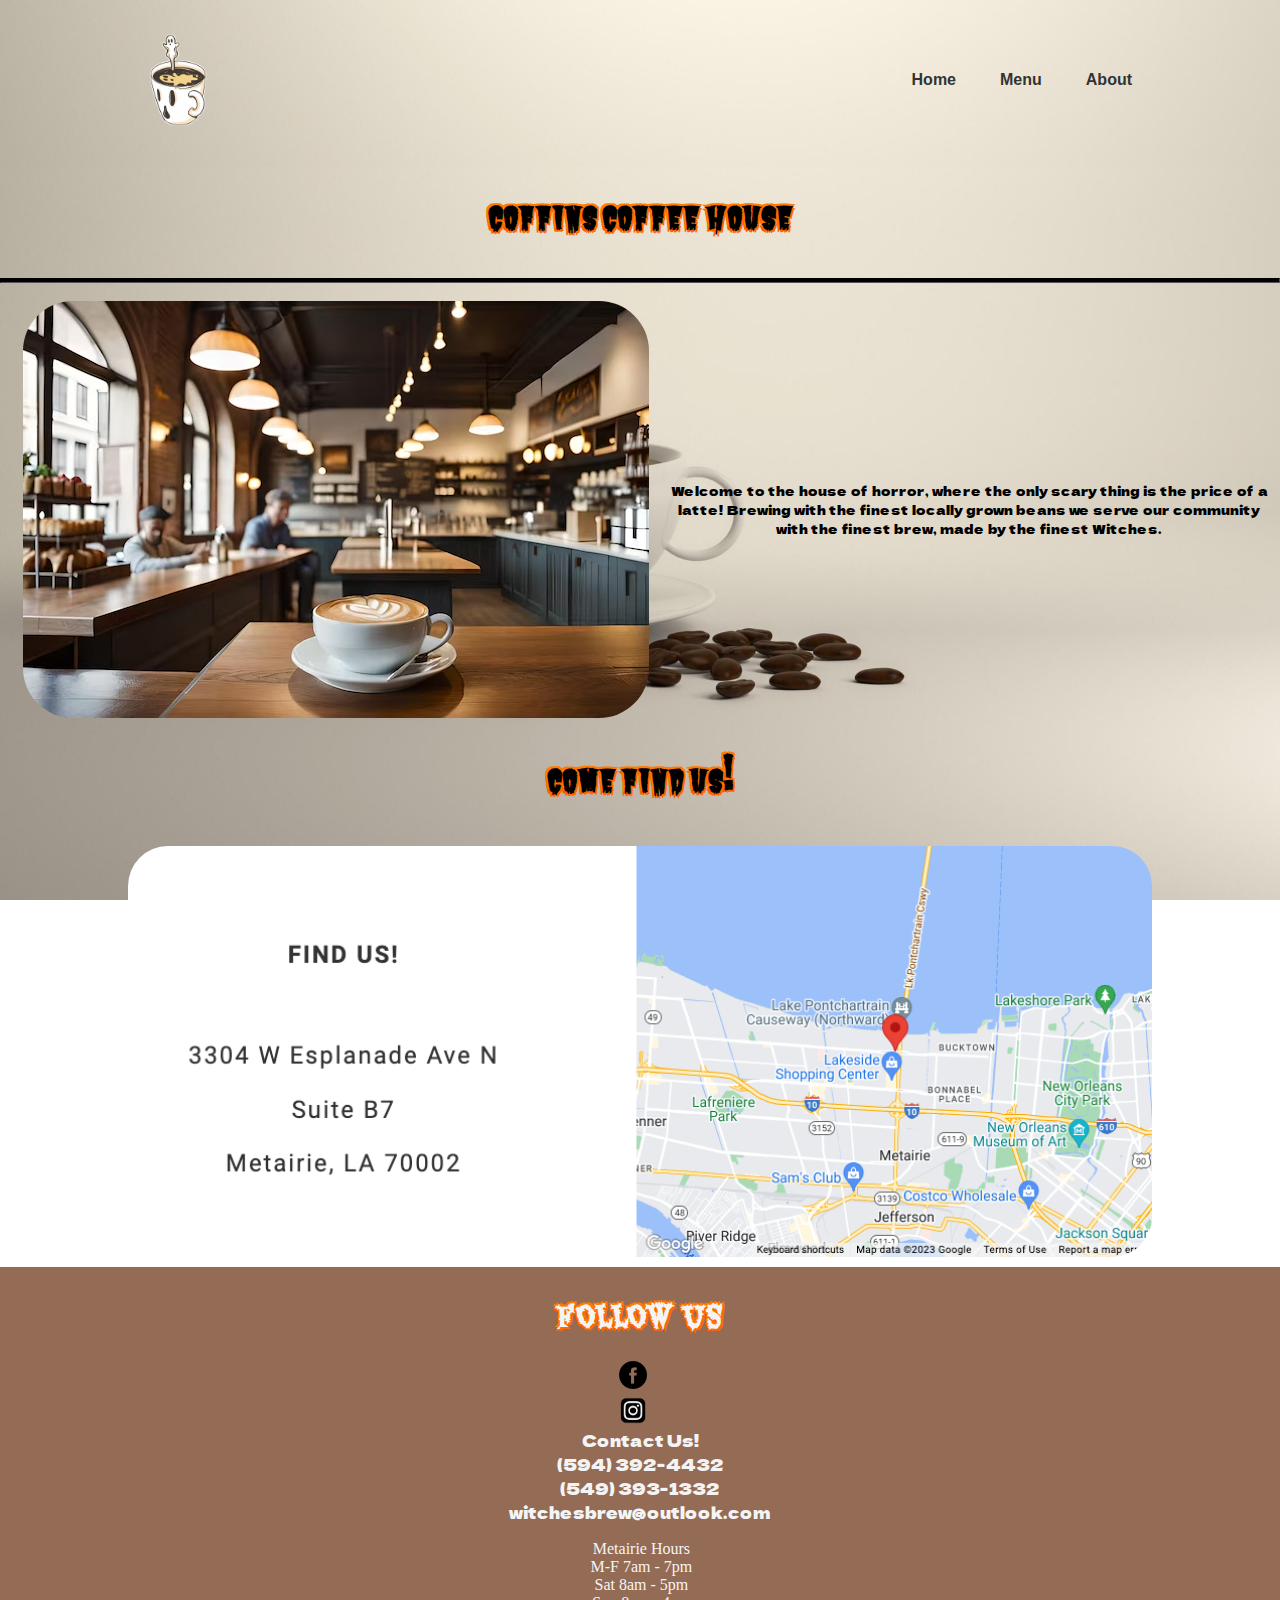
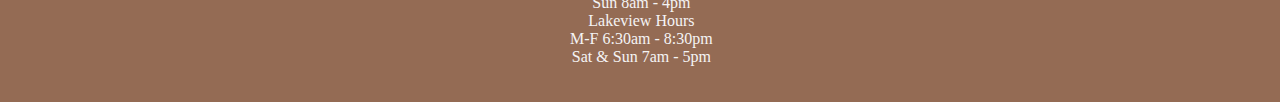
==== home.html @ 3668330a "Add files via upload" ====
<!DOCTYPE html>
<html lang="en">
<head>
    <meta charset="UTF-8">
    <meta name="viewport" content="width=device-width, initial-scale=1.0">
    <title>Home Page</title>
    <link href="styles.css" rel="stylesheet">
</head>
<body>
    <header class="header">
        <div class="logo">
            <img src="logo.png" alt="coffee logo">
            </div>
    <nav>
        <ul class="navbar">
            <li><a href="home.html">Home</a></li>
           <li><a href="index.html">Menu</a></li>
            <li><a href="about.html">About</a></li>
    </nav>
    </header>
    <h3> COFFINS COFFEE HOUSE </h3>
    <hr>
    <section>
    <div class="coffee-shop-image">
        <img src="coffeeshop.png" alt="coffee shop">
        <div class="caption">
            <p>Welcome to the house of horror, where the only scary thing is the price of a latte! Brewing with the finest locally grown beans we serve our community with the finest brew, made by the finest Witches.</p>
        </div>
        </div>

    </section>
    <section>
        <h2>COME FIND US!</h2>
        <div class="location">
        <img src="location.png" alt="location image">
        </div>
    </section>
    <section class="new-section">
        <h1> FOLLOW US</h1>
        <div class="icon">
        <img src="facebook.png" alt="facebook">
        <img src="instagram.png" alt="instagram">
        </div>
        <p>Contact Us!</p><p>(594) 392-4432</p><p>(549) 393-1332</p><p>witchesbrew@outlook.com</p>
        <ul class="hours">Metairie Hours
           <li> M-F  7am - 7pm</li>
           <li> Sat  8am - 5pm</li>
            <li>Sun  8am - 4pm</li>
            <li>Lakeview Hours</li>
            <li>M-F   6:30am - 8:30pm</li>
           <li> Sat & Sun   7am - 5pm</li>
        </ul>
    </section>
</body>
</html>
---- styles.css ----
@import url('https://fonts.googleapis.com/css2?family=Eater&display=swap');
@import url('https://fonts.googleapis.com/css2?family=Butcherman&family=Eater&display=swap');
@import url('https://fonts.googleapis.com/css2?family=Butcherman&family=Dela+Gothic+One&family=Eater&display=swap');

body{
    background: url(beans.png);
    background-size: cover; /* This will make the image cover the entire viewport */
    background-repeat: no-repeat; /* Prevent image repetition */
    background-attachment: fixed; /* Optional: Fixed background */
    /* Additional styles for your body */
    margin: 0; /* Remove default margin */
    padding: 0; /* Remove default padding */
}
.menu{
    width: 80%;
    background-color: rgb(233, 206, 171);                               ;
    margin: 20px;
    margin-left: auto;
    margin-right: auto;
    padding: 20px;
    border-radius: 50px;
    border: 1px solid;
    
}
.navbar {
    list-style-type: none;
    margin: 0;
    padding: 0;
    text-align: right;
}

.navbar li{
    color: rgb(0, 0, 0);
    text-decoration: none;
    display: inline;
    padding: 0px 20px;
    justify-content: space-around;
}
.navbar li a{
transition: all 0.5s ease 0s;
}
.navbar li a:hover{
    color: chocolate;
    }
    
nav a {
    text-decoration: none;
    color: #333;
    font-family:'Franklin Gothic Medium', 'Arial Narrow', Arial, sans-serif;
    font-weight: 600;
    font-size: 1rem;
    
}
.menu-btn {
    display: none; /* Hide the button by default */
    cursor: pointer;
    font-size: 1.5rem;
}
header{
    display: flex;
    justify-content: space-between;
    align-items: center;
    padding: 30px 10%;

}
h1 {
    text-shadow:
    2px 2px 0 rgb(255, 102, 0),    /* Right and bottom */
    -2px -2px 0 rgb(255, 123, 0),   /* Left and top */
     2px -2px 0 rgb(255, 119, 0),   /* Right and top */
    -2px 2px 0 rgb(255, 94, 0); 
    margin-top: 0;
    margin-bottom: 15px;
    text-align: center;
    font-size: 30px;
    font-family: Eater;
}
h2, h3{
    text-shadow:
        2px 2px 0 rgb(255, 102, 0),    /* Right and bottom */
       -2px -2px 0 rgb(255, 123, 0),   /* Left and top */
        2px -2px 0 rgb(255, 119, 0),   /* Right and top */
       -2px 2px 0 rgb(255, 94, 0); 
    font-family: Butcherman;
    font-size: 30px;
    text-align: center;
}
p{
    text-align: center;
    font-family: Dela Gothic One;
    margin: auto;
    font-size: 0.8rem;
}

.established{
    text-align: center;
    font-size: 18px;
    font-family: cursive;
}
.item p{
    display: inline-block;
    margin-top: 5px;
    margin-bottom: 5px;
    font-size: 18px;
}
.price {
    text-align: right;
    width: 25%;
}
.flavor, .dessert{
    text-align: left;
    width: 75%;
}
hr{
    background-color: black;
    border-color: black;
    height: 3px;
}
.icon img{
    display: inline-block;
    margin-left: 48%;
    width: 36px;
}

.logo img{
    display: flex;
    float: left;
    width: 100px;
   
}
.coffee-shop-image {
    display: flex;
    flex: 1;
    padding: 10px;
    width: 100%;
}
.container{
    width: 100%;
    margin-left: auto;
    margin-right: auto;
    padding-left: 0.5rem;
    padding-right: 0.5rem;
}
.new-section {
    background-color: rgb(148, 107, 84); /* Set the background color to brown */
    padding: 20px; /* Add padding for spacing */
    color: rgb(244, 244, 244); /* Set text color to white for better readability */
}
.hours{
    margin-right: 3%;
    justify-content: center;
    text-align: center;
    list-style-type: none;
}
/* Style the content within the new section as needed */
.new-section h2 {
    font-size: 24px; /* Adjust the font size for the heading */
}

.new-section p {
    font-size: 16px; /* Adjust the font size for the paragraph */
}
.coffee-shop-image img {
    border-radius: 50px;
    width: 60%;
    height: auto;
    display: block;
    margin-left: 1%;
    width: 100%;
}
.caption{
    display: flex;
    align-items: center;
    padding: 1%;
    margin: auto;
}
.image-container img {
    float: left; /* Float the image to the left */
    margin-right: 10px; /* Add some spacing between the image and the caption */
}
.image-container {
    width: 100%;
    overflow: hidden; /* Clear any floats within the container */
}
.location img{
    width: 80%;
    display: flex;
    margin: auto;
    border-radius: 50px;
    padding: 10px;
}
.contact-section {
    padding: 20px;
    border-radius: 10px;
    margin-top: 20px;
    box-shadow: 0 2px 4px rgba(0, 0, 0, 0.1);
    text-align: center;
}

.contact-section h2 {
    font-size: 24px;
    margin-bottom: 15px;
    text-align: center;
}

/* Style form elements */
.form-group {
    margin-bottom: 15px;
    text-align: center;
}

.form-group label {
    display: block;
    font-weight: bold;
    margin-bottom: 5px;
}

.form-group input[type="text"],
.form-group input[type="email"],
.form-group input[type="tel"],
.form-group textarea {
    width: 100%;
    padding: 10px;
    border: 1px solid #ccc;
    border-radius: 5px;
    font-size: 16px;
    text-align: center;
}

.form-group textarea {
    resize: vertical;
}

button[type="submit"] {
    background-color: #333;
    color: #fff;
    border: none;
    padding: 10px 20px;
    border-radius: 5px;
    cursor: pointer;
    font-size: 16px;
    transition: background-color 0.3s;
    display: block;
    margin: 0 auto;
}

button[type="submit"]:hover {
    background-color: chocolate;
}
@media screen and (min-width: 768px) {
.menu{
    min-width: 768px;
}
.navbar{
    min-width: 768px;
}
   .caption{
    display: inline-block;
    
   }
   .header{
    min-width: 768px;
   }
   
}
@media screen and (max-width: 600px){
    .coffee-shop-image {
        display: block; /* Display the image as a block element */
        margin: 0 auto; /* Center the image horizontally */
        text-align: center; /* Center the text below the image */
      }
    
      .coffee-shop-image img {
        max-width: 100%; /* Make the image responsive within its container */
        height: auto;
      }
    
      p {
        text-align: center; /* Center the paragraph text */
        margin-top: 10px; /* Add some spacing between the image and paragraph */
      }
      nav li {
        display: block; /* Make list items stack vertically */
        margin: 10px 0; /* Adjust spacing between links */
    }
    .navbar {
        text-align: left; /* Align links to the left on small screens */
        display: none; /* Hide the navbar links by default */
    }
}
@media screen and (max-width: 425px) {
    .menu {
        min-width: 425px;
        display: flex;
        flex-direction: column; /* Stack items vertically */
      }
    
      .menu img {
        margin-bottom: 20px; /* Add spacing between the image and text */
      }
      .navbar {
        text-align: left; /* Align links to the left on small screens */
        display: flex; /* Hide the navbar links by default */
    }
    nav li {
        display: block; /* Make list items stack vertically */
        margin: 10px 0; /* Adjust spacing between links */
    }
   .caption{
    flex-direction: column; /* Revert to horizontal layout */
    align-items: end;
    max-width: 425px;
   }
   .coffee-shop-image{
    margin-bottom: 0; /* Remove spacing between the image and text */
    margin-right: 20px;
   }
   .header{
    justify-content: space-around;
    margin-top: 5%;
    max-width: 425px;
   }
}
@media screen and (max-width: 390px) {
    .menu {
        min-width: 390px;
        display: flex;
        flex-direction: column; /* Stack items vertically */
      }
    
      .menu img {
        margin-bottom: 20px; /* Add spacing between the image and text */
      }
      .navbar {
        text-align: left; /* Align links to the left on small screens */
        display: flex; /* Hide the navbar links by default */
    }
    nav li {
        display: block; /* Make list items stack vertically */
        margin: 10px 0; /* Adjust spacing between links */
    }
   .caption{
    flex-direction: column; /* Revert to horizontal layout */
    align-items: end;
    max-width: 390px;
   }
   .coffee-shop-image{
    margin-bottom: 0; /* Remove spacing between the image and text */
    margin-right: 20px;
   }
   .header{
    justify-content: space-around;
    margin-top: 5%;
    max-width: 390px;
   }
}
@media screen and (max-width: 320px) {
    
    .menu{
        min-width: 320px;
    }
    nav li {
        display: block; /* Make list items stack vertically */
        margin: 10px 0; /* Adjust spacing between links */
    }
   .caption{
    display: inline-block;
    
   }
   .header{
    min-width: 320px;
   }
}
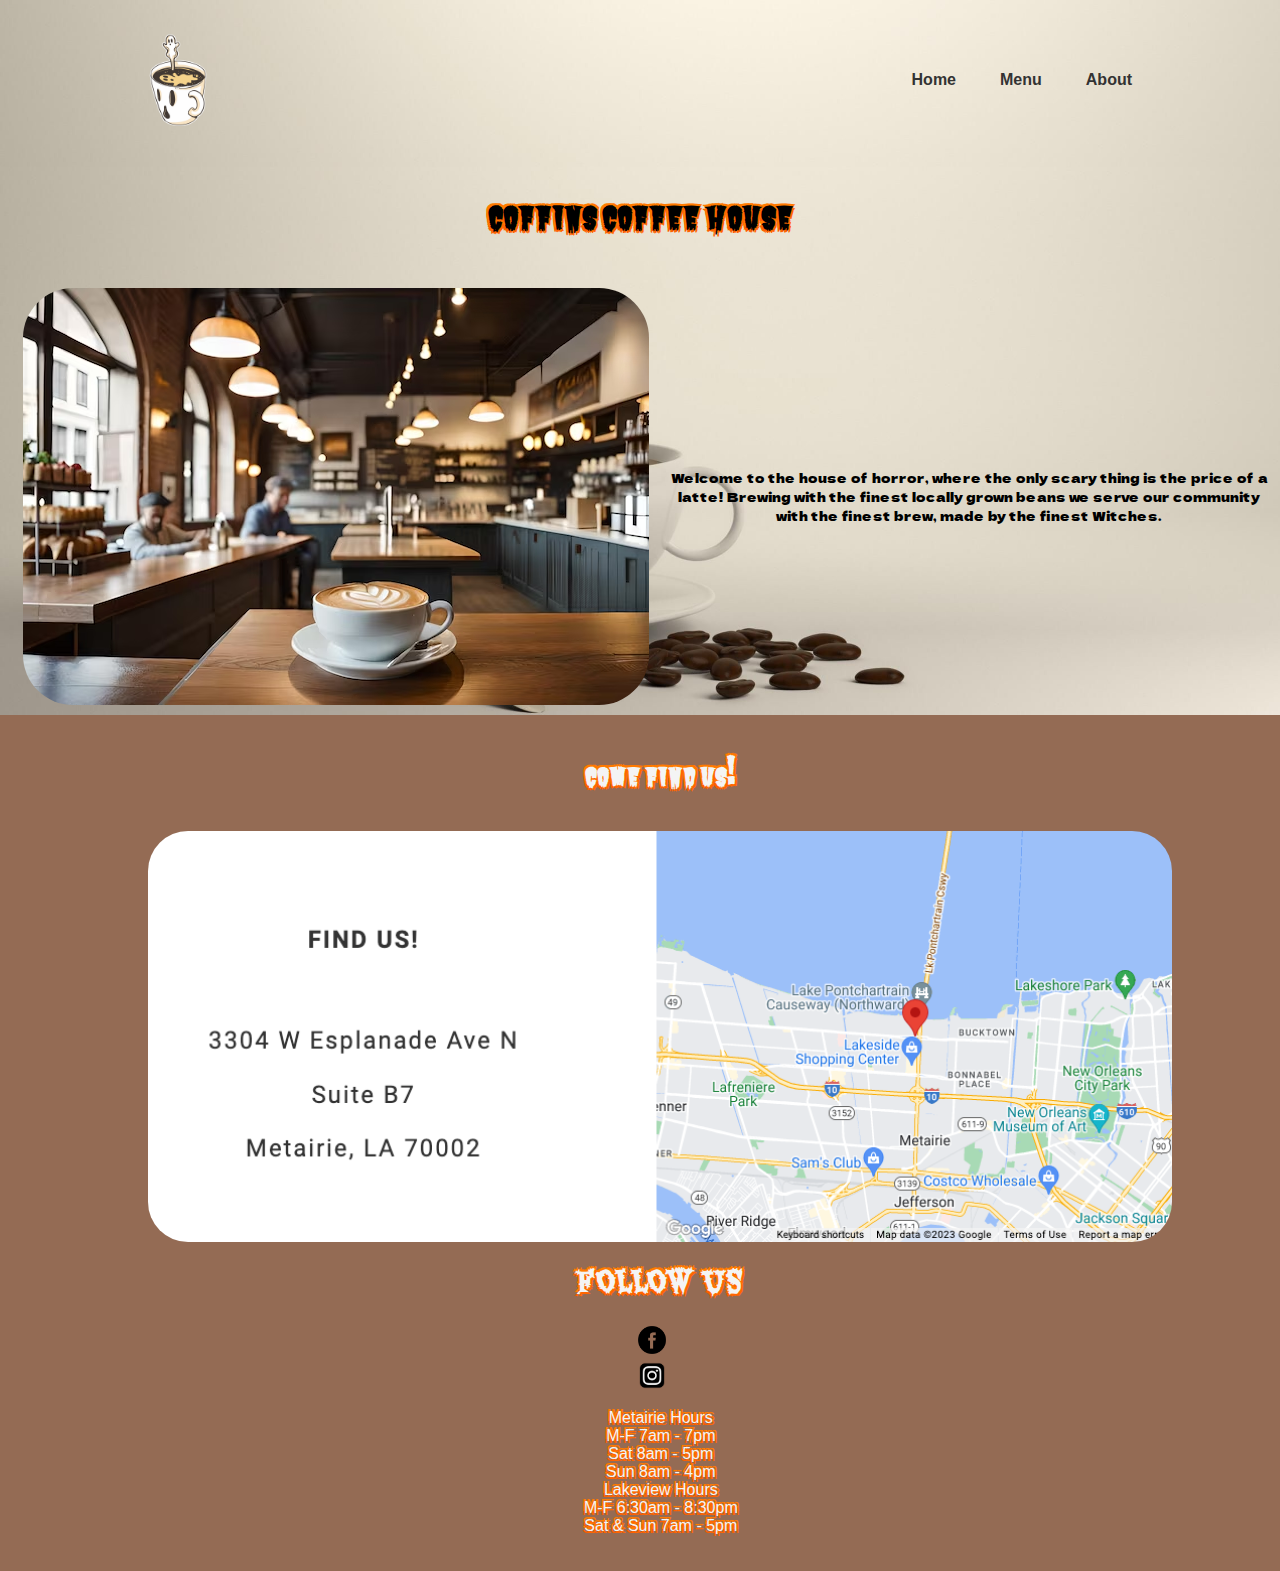
==== commit a990409b: "update" ====
--- a/home.html
+++ b/home.html
@@ -19,7 +19,6 @@
     </nav>
     </header>
     <h3> COFFINS COFFEE HOUSE </h3>
-    <hr>
     <section>
     <div class="coffee-shop-image">
         <img src="coffeeshop.png" alt="coffee shop">
@@ -29,19 +28,16 @@
         </div>
 
     </section>
-    <section>
+    <section class="new-section">
         <h2>COME FIND US!</h2>
         <div class="location">
         <img src="location.png" alt="location image">
         </div>
-    </section>
-    <section class="new-section">
         <h1> FOLLOW US</h1>
         <div class="icon">
         <img src="facebook.png" alt="facebook">
         <img src="instagram.png" alt="instagram">
         </div>
-        <p>Contact Us!</p><p>(594) 392-4432</p><p>(549) 393-1332</p><p>witchesbrew@outlook.com</p>
         <ul class="hours">Metairie Hours
            <li> M-F  7am - 7pm</li>
            <li> Sat  8am - 5pm</li>
--- a/styles.css
+++ b/styles.css
@@ -12,7 +12,7 @@
     padding: 0; /* Remove default padding */
 }
 .menu{
-    width: 80%;
+    width: 75%;
     background-color: rgb(233, 206, 171);                               ;
     margin: 20px;
     margin-left: auto;
@@ -142,11 +142,18 @@
     padding-right: 0.5rem;
 }
 .new-section {
+    width: 100%;
     background-color: rgb(148, 107, 84); /* Set the background color to brown */
     padding: 20px; /* Add padding for spacing */
     color: rgb(244, 244, 244); /* Set text color to white for better readability */
 }
 .hours{
+    font-family: Impact, Haettenschweiler, 'Arial Narrow Bold', sans-serif;
+    text-shadow:
+        2px 2px 0 rgb(255, 102, 0),    /* Right and bottom */
+       -2px -2px 0 rgb(255, 123, 0),   /* Left and top */
+        2px -2px 0 rgb(255, 119, 0),   /* Right and top */
+       -2px 2px 0 rgb(255, 94, 0); 
     margin-right: 3%;
     justify-content: center;
     text-align: center;
@@ -219,9 +226,9 @@
 .form-group input[type="email"],
 .form-group input[type="tel"],
 .form-group textarea {
-    width: 100%;
+    width: 40%;
     padding: 10px;
-    border: 1px solid #ccc;
+    border: 1px solid rgb(0 100 0 / 0.1);
     border-radius: 5px;
     font-size: 16px;
     text-align: center;
@@ -248,9 +255,7 @@
     background-color: chocolate;
 }
 @media screen and (min-width: 768px) {
-.menu{
-    min-width: 768px;
-}
+
 .navbar{
     min-width: 768px;
 }
@@ -289,11 +294,7 @@
     }
 }
 @media screen and (max-width: 425px) {
-    .menu {
-        min-width: 425px;
-        display: flex;
-        flex-direction: column; /* Stack items vertically */
-      }
+
     
       .menu img {
         margin-bottom: 20px; /* Add spacing between the image and text */
@@ -322,11 +323,7 @@
    }
 }
 @media screen and (max-width: 390px) {
-    .menu {
-        min-width: 390px;
-        display: flex;
-        flex-direction: column; /* Stack items vertically */
-      }
+    
     
       .menu img {
         margin-bottom: 20px; /* Add spacing between the image and text */
@@ -356,9 +353,7 @@
 }
 @media screen and (max-width: 320px) {
     
-    .menu{
-        min-width: 320px;
-    }
+
     nav li {
         display: block; /* Make list items stack vertically */
         margin: 10px 0; /* Adjust spacing between links */
